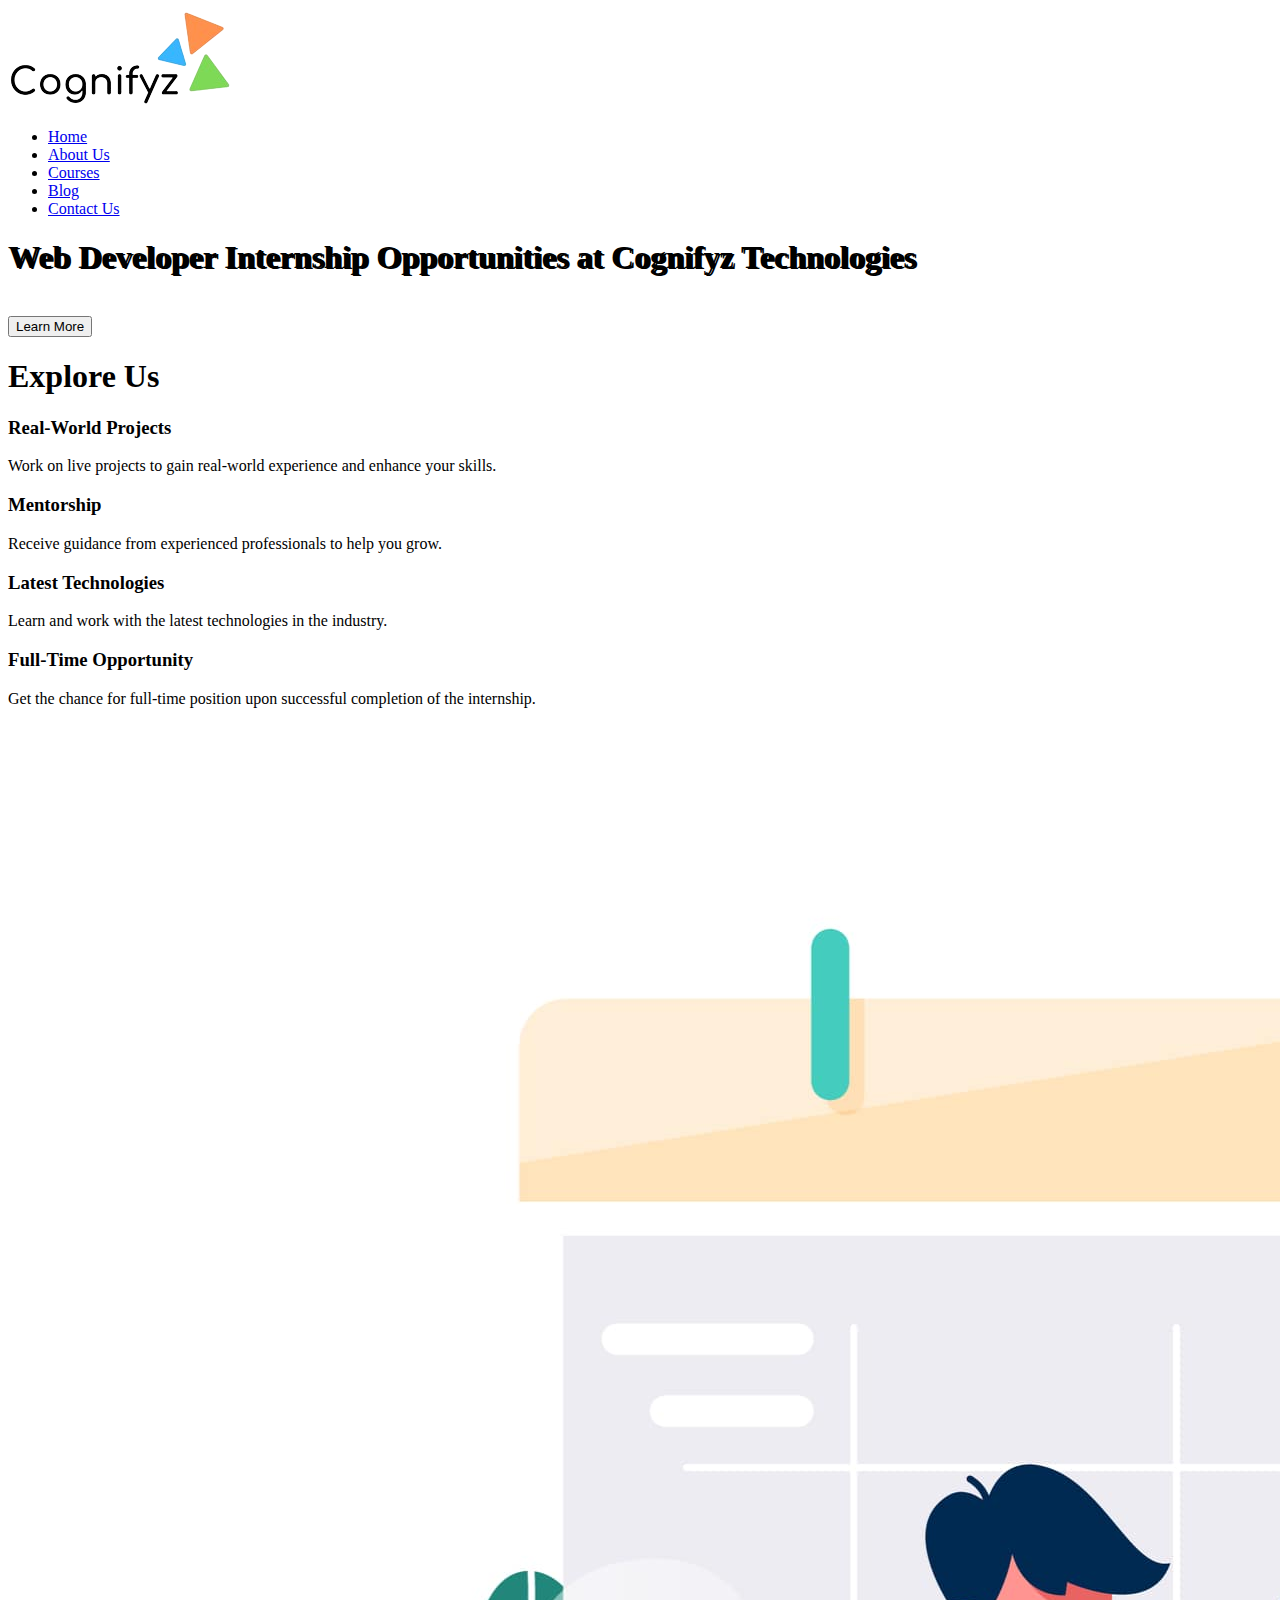
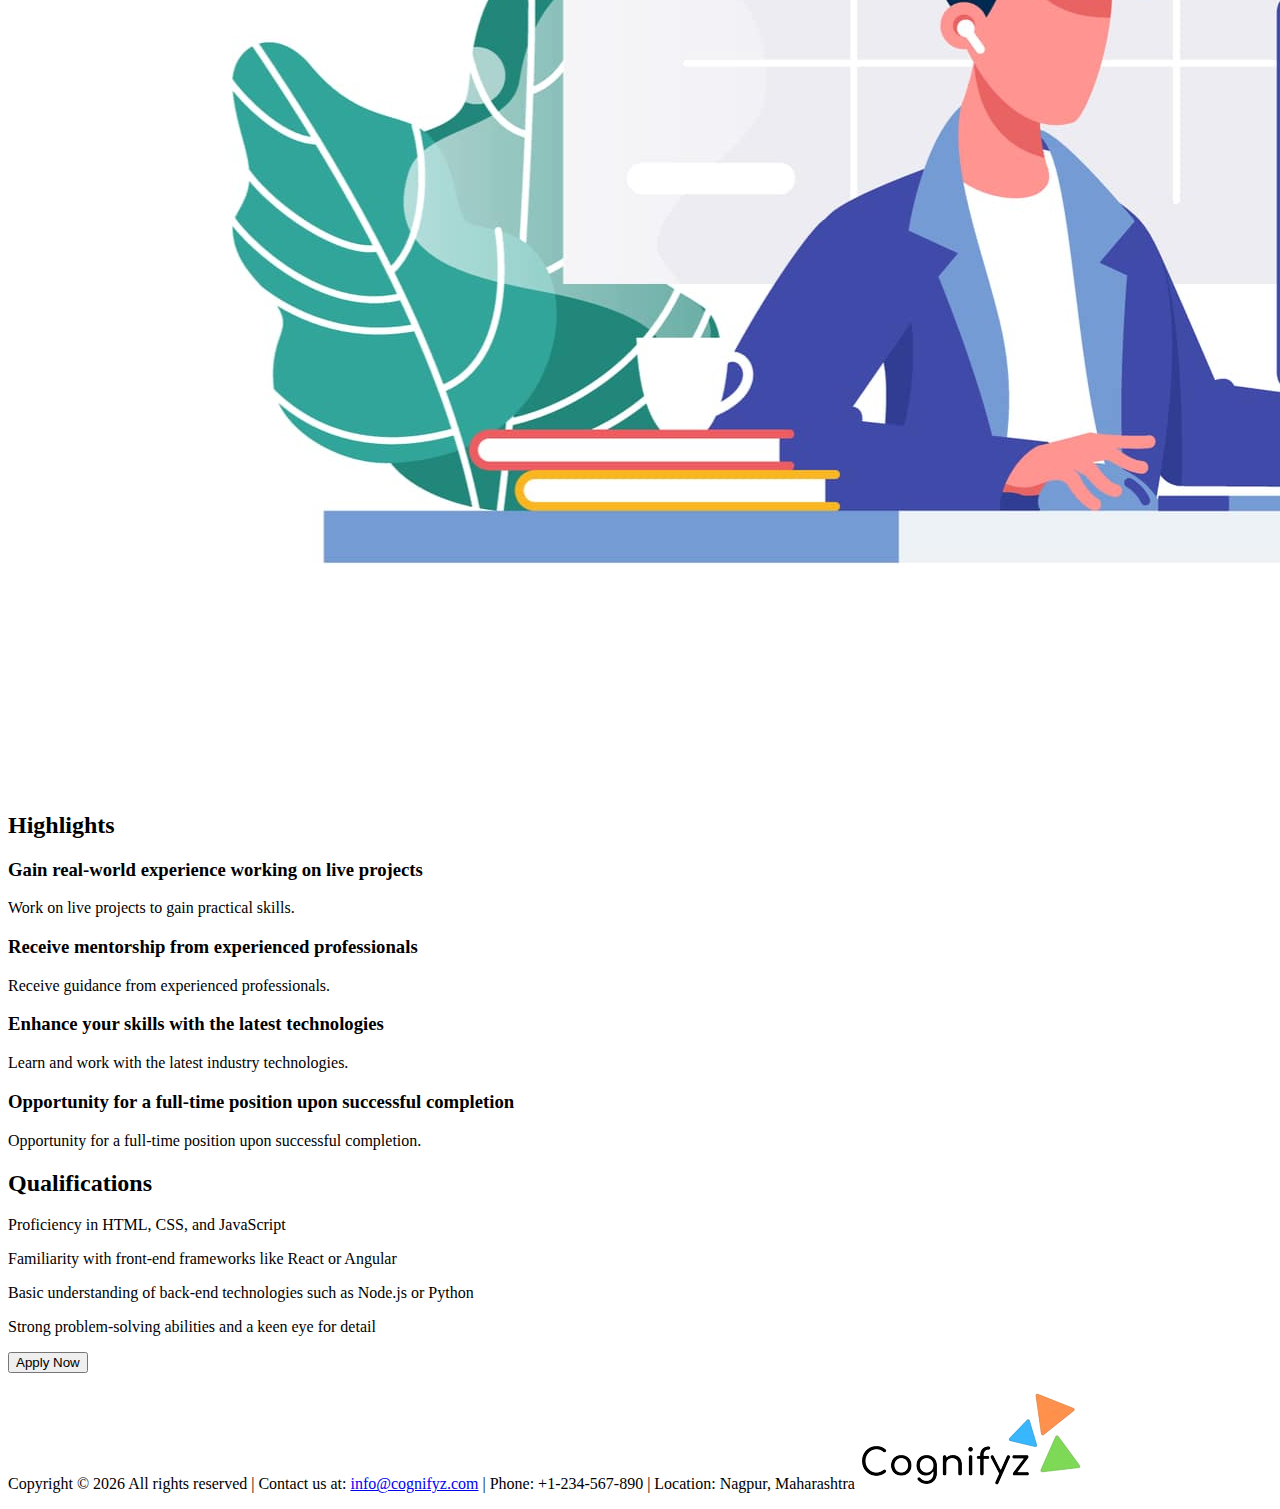
==== Level 3/Task 2/index.html @ d64dde47 "Landing Page" ====
<!DOCTYPE html>
<html lang="en">

<head>
    <meta charset="UTF-8">
    <meta name="viewport" content="width=device-width, initial-scale=1.0">
    <title>Web Developer Internship at Cognifyz Technologies</title>
    <link rel="Stylesheet" href="Style.css">
</head>

<body>
    <header>
        <nav>
            <img src="cognifyz-1.png" alt="Cognifyz Technologies Logo" class="logo">
            <ul class="nav-links">
                <li><a href="index.html">Home</a></li>
                <li><a href="https://cognifyz.com/about-us/">About Us</a></li>
                <li><a href="https://cognifyz.com/courses/">Courses</a></li>
                <li><a href="https://cognifyz.com/blog/">Blog</a></li>
                <li><a href="https://cognifyz.com/contact-us/">Contact Us</a></li>
            </ul>
        </nav>
        <div class="header-content">
            <h1 style="text-shadow: 2px 1px black;">Web Developer Internship Opportunities at Cognifyz Technologies</h1>
            <br>
            <button id="learn" onclick="location.href='https://cognifyz.com/internships/'">Learn More</button>
        </div>
    </header>
    <section id="introduction">
        <h1>Explore Us</h1>
        <div class="card-container">
            <div class="card">
                <h3>Real-World Projects</h3>
                <p>Work on live projects to gain real-world experience and enhance your skills.</p>
            </div>
            <div class="card">
                <h3>Mentorship</h3>
                <p>Receive guidance from experienced professionals to help you grow.</p>
            </div>
            <div class="card">
                <h3>Latest Technologies</h3>
                <p>Learn and work with the latest technologies in the industry.</p>
            </div>
            <div class="card">
                <h3>Full-Time Opportunity</h3>
                <p>Get the chance for full-time position upon successful completion of the internship.</p>
            </div>
        </div>
        <div class="image-container">
            <img src="1.photo.jpg" alt="Descriptive Alt Text">
        </div>
    </section>
    <section id="highlights">
        <h2>Highlights</h2>
        <div class="highlight-cards">
            <div class="highlight-card">
                <h3>Gain real-world experience working on live projects</h3>
                <p>Work on live projects to gain practical skills.</p>
            </div>
            <div class="highlight-card">
                <h3>Receive mentorship from experienced professionals</h3>
                <p>Receive guidance from experienced professionals.</p>
            </div>
            <div class="highlight-card">
                <h3>Enhance your skills with the latest technologies</h3>
                <p>Learn and work with the latest industry technologies.</p>
            </div>
            <div class="highlight-card">
                <h3>Opportunity for a full-time position upon successful completion</h3>
                <p>Opportunity for a full-time position upon successful completion.</p>
            </div>
        </div>
    </section>

    <section id="qualifications">
        <h2>Qualifications</h2>
        <div class="qualification-list">
            <p>Proficiency in HTML, CSS, and JavaScript</p>
            <p>Familiarity with front-end frameworks like React or Angular</p>
            <p>Basic understanding of back-end technologies such as Node.js or Python</p>
            <p>Strong problem-solving abilities and a keen eye for detail</p>
        </div>
    </section>

    <section id="cta">

        <button
            onclick="location.href='https://docs.google.com/forms/d/e/1FAIpQLScd5TRLHUVC8kle_6k4JceWTcfknRoNsuRB6Q4ymhGrAIsnSA/viewform'">
            Apply Now</button>
    </section>
    <footer>
        <p>Copyright &copy;
            <script>document.write(new Date().getFullYear());</script> All rights reserved | Contact us at:
            <a href="mailto:info@cognifyz.com">info@cognifyz.com</a> | Phone: +1-234-567-890 | Location: Nagpur,
            Maharashtra
            <img src="cognifyz-1.png" alt="Descriptive alt Text" class="footer-img">
        </p>
    </footer>
</body>

</html>
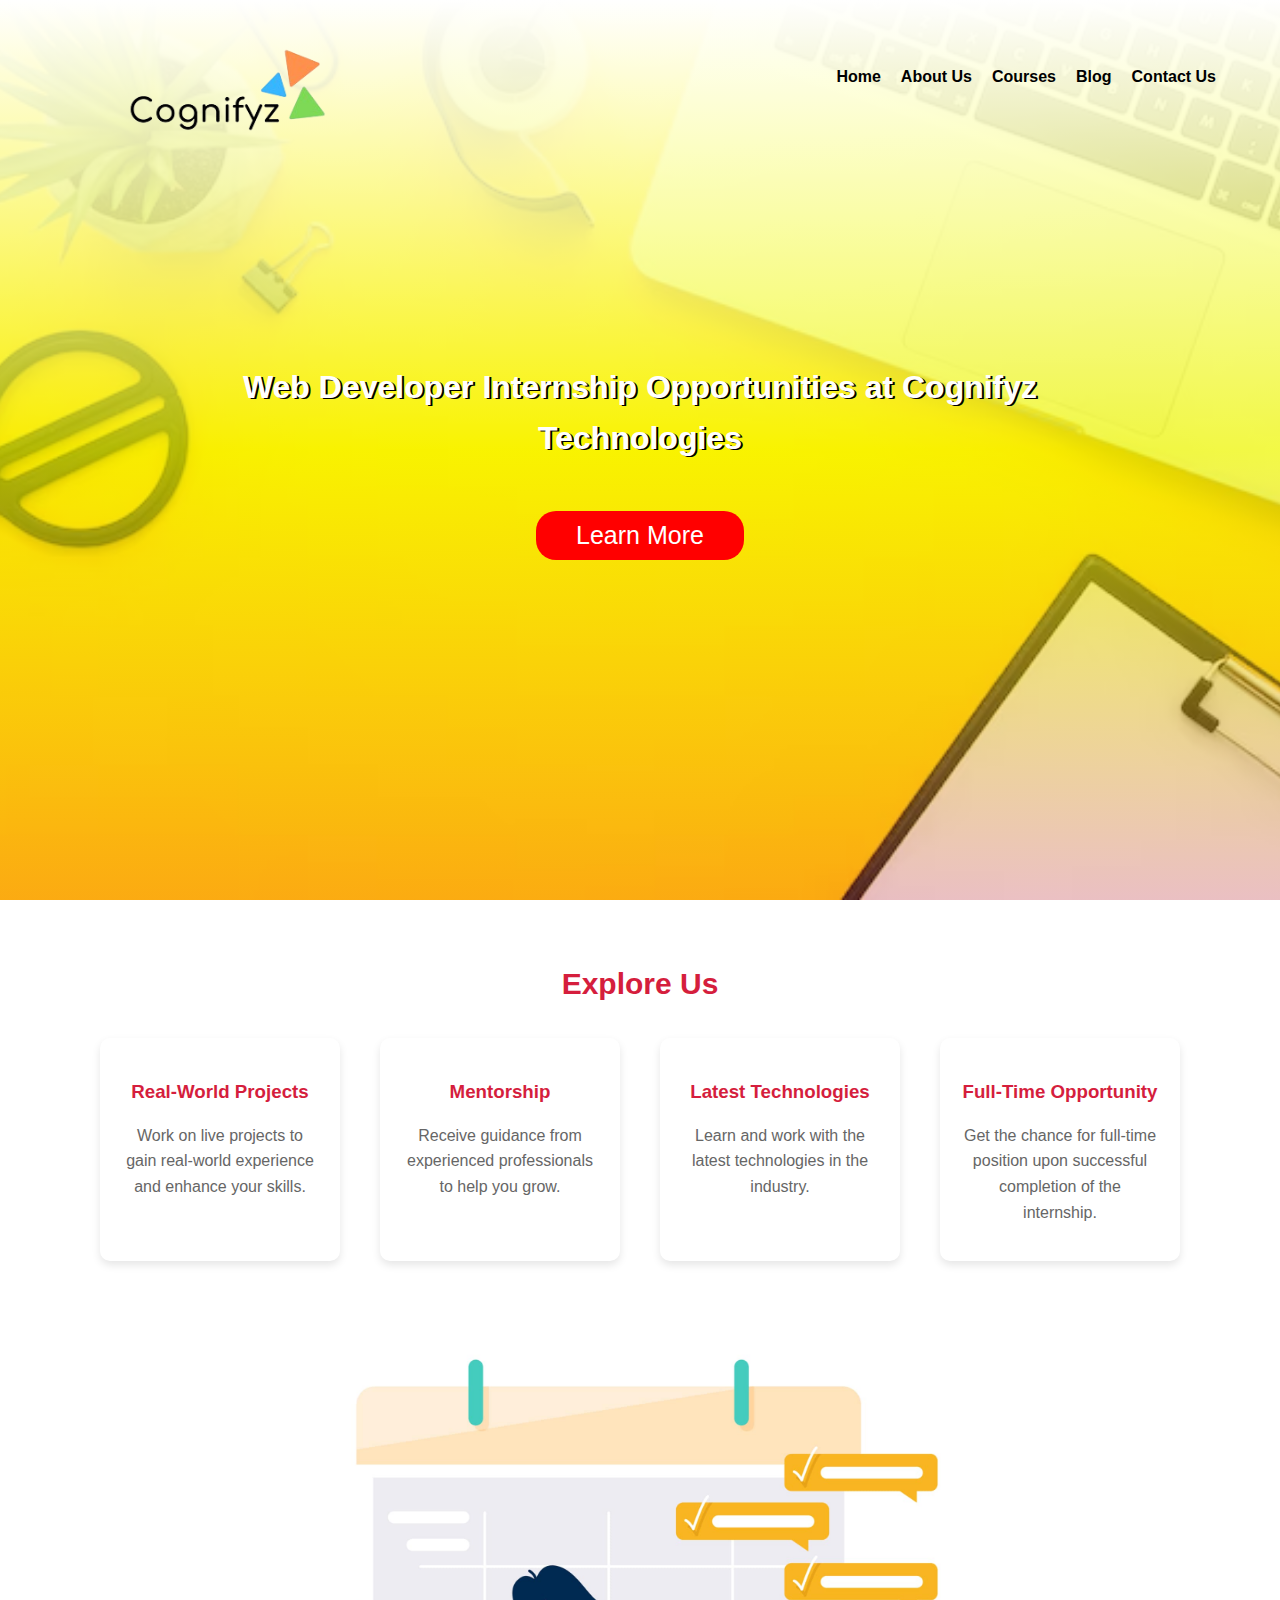
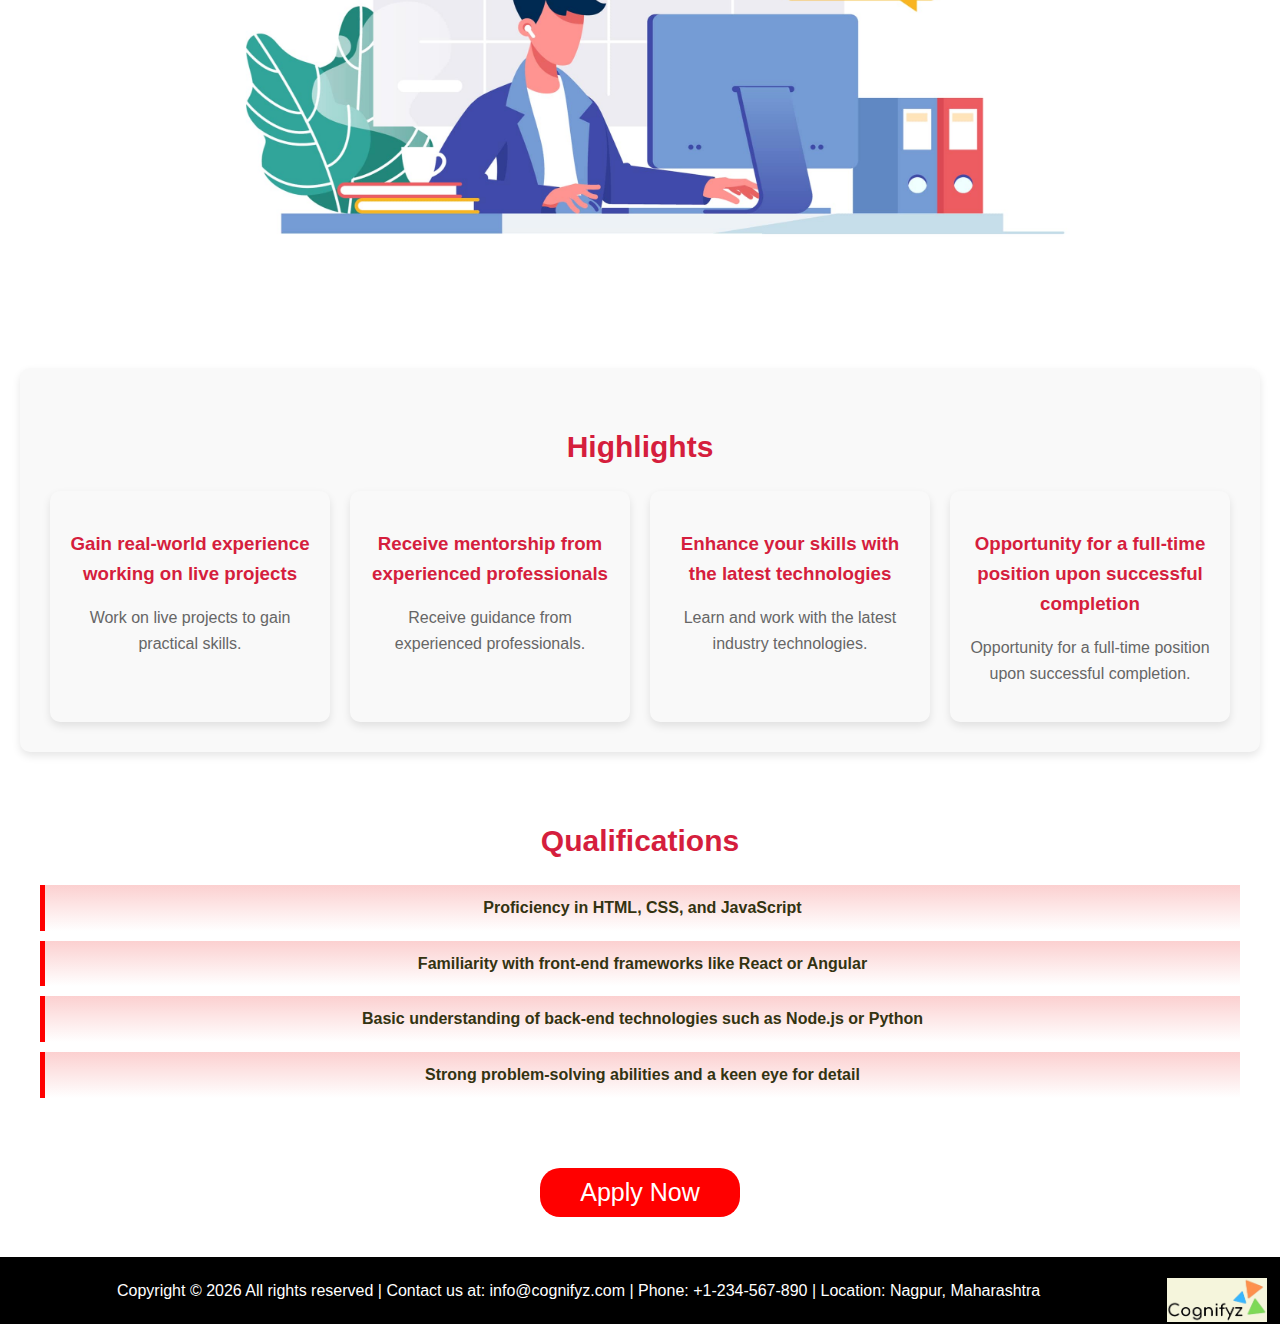
==== commit aa6afef6: "committed" ====
--- a/Level 3/Task 2/index.html
+++ b/Level 3/Task 2/index.html
@@ -5,7 +5,7 @@
     <meta charset="UTF-8">
     <meta name="viewport" content="width=device-width, initial-scale=1.0">
     <title>Web Developer Internship at Cognifyz Technologies</title>
-    <link rel="Stylesheet" href="Style.css">
+    <link rel="Stylesheet" href="style.css">
 </head>
 
 <body>
--- a/Level 3/Task 2/style.css
+++ b/Level 3/Task 2/style.css
@@ -0,0 +1,301 @@
+body {
+    font-family: Arial, sans-serif;
+    line-height: 1.6;
+    color: #331;  
+    margin: 0;   
+    padding: 0;  
+    overflow-x: hidden;
+ }
+    
+header {
+    background: url('1.avif') no-repeat center center/cover;
+    color: #fff;
+    text-align: center;
+    height: 100vh;
+    display: flex;
+    flex-direction: column;
+    justify-content: center;
+    align-items: center;
+    position: relative;
+ }
+    
+header::before {
+    content:"";
+    position: absolute;
+    top:0;
+    left: 0;
+    right: 0;
+    bottom: 0;
+    background: linear-gradient(to bottom, rgb(255, 255, 255), rgba(246, 255, 0, 0.7), rgba(241, 68, 68, 0.252));
+    z-index: 1;
+}
+    
+nav{
+    width: 100%;
+    display: flex;
+    justify-content: space-between;
+    align-items: center;
+    padding: 20px;
+    position: absolute;
+    top: 0;
+    z-index: 2;
+}
+    
+.logo {
+    width: 200px;
+    padding-left: 10%;
+    padding-top: 2%;
+}
+    
+.nav-links {
+    list-style-type: none;
+    margin: 0;
+    padding: 0;
+    display: flex;
+    padding-right: 5%;
+}
+
+.nav-links li {
+    margin-left: 20px;
+    position: relative;
+}
+
+.nav-links a {
+    color: black;
+    text-decoration: none;
+    font-size: 16px;
+    position: relative;
+    padding-bottom: 5px;
+    transition: color 0.3s;
+    font-weight: bold;
+}
+
+.nav-links a::after {
+    content: "";
+    position: absolute;
+    left: 0;
+    bottom: 0;
+    width: 0;
+    height: 2px;
+    background: red;
+    transition: width 0.3s;  
+}
+    
+.nav-links a:hover::after {
+    width: 100%;   
+}
+    
+.nav-links a:hover {
+    color:red;
+}
+    
+.header-content {
+    text-align: center;
+    max-width: 800px;
+    margin: 0 auto;
+    padding: 0 20px;
+    z-index: 2;
+    position: relative;
+}
+    
+section {
+    padding: 20px;
+    margin: 20px;
+}
+    
+#introduction {
+    text-align: center;
+}
+    
+#introduction h1 {
+    text-align: center;
+    color:#d51e3d;
+    margin-bottom: 20px;
+    font-size: 30px;
+}
+    
+.card-container{
+    display: flex;
+    justify-content: center;
+    flex-wrap: wrap;
+    gap: 20px;
+    margin-top: 20px;
+}
+
+.card {
+    background:#fff;
+    padding: 20px;
+    margin: 10px;
+    border-radius: 10px;
+    box-shadow: 0 4px 8px rgba(0, 0, 0, 0.1);
+    width: 200px;
+    text-align: center;
+    transition: transform 0.3s, box-shadow 0.3s;
+}
+
+.card:hover {
+    transform: translateY(-10px);
+    box-shadow: 8px 16px rgba(0, 0, 0, 0.2);
+}
+    
+.card h3 {
+    color:#d51e3d;
+    margin-bottom: 10px;
+}
+    
+.card p {
+    color: #666;
+}
+    
+.image-container {
+    text-align: center;
+    margin-top: 10px;
+}
+    
+.image-container img {
+    max-width: 80%;
+    height: auto;
+}
+    
+#highlights {
+    background: #f9f9f9;
+    padding: 30px;
+    border-radius: 10px;
+    box-shadow: 0 4px 8px rgba(0, 0, 0, 0.1);
+}
+    
+#highlights h2 {
+    text-align: center;
+    color:#d51e3d;
+    margin-bottom: 20px;
+    font-size: 30px;
+}
+    
+.highlight-cards {
+    display: flex;
+    justify-content: center;
+    gap: 20px;
+    margin-top: 20px;
+}
+    
+.highlight-card {
+    background-color: #f9f9f9;
+    padding: 20px;
+    border-radius: 10px;
+    box-shadow: 0 4px 8px rgba(0, 0, 0, 0.1);
+    text-align: center;
+    transition: transform 0.3s, box-shadow 0.3s;
+    width: 300px;
+}
+    
+.highlight-card:hover {
+    transform: scale(1.05);
+    box-shadow: 0 8px 16px rgba(0, 0, 0, 0.2);
+}
+    
+.highlight-card h3 {
+    color: #d51e3d;
+    margin-bottom: 10px;
+}
+    
+.highlight-card p {
+    color: #666;
+}
+    
+#qualifications {
+    text-align: center;
+}
+    
+#qualifications h2 {
+    color:#d51e3d;
+    margin-bottom: 20px;
+    font-size: 30px;
+}
+    
+.qualification-list {
+    text-align: center;
+    max-width: 100%;
+     margin: 0 auto;
+    padding: 8 20px;
+}
+    
+.qualification-list p {
+    background: linear-gradient(to bottom, rgba(241, 68, 68, 0.252), rgb(255, 255, 255));
+    margin: 10px 0;
+    padding: 10px;
+    border-left: 5px solid red;
+    transition: transform 0.3s, box-shadow 0.3s;
+    font-weight: bold;
+}
+    
+.qualification-list p:hover {
+    transform: scale(1.05);
+    box-shadow: 0 8px 16px rgba(0, 0, 0, 0.2);
+}
+
+#cta {
+    text-align: center;
+    margin: 20px 0;
+}
+    
+#cta button {
+    background-color: red;
+    color: white;
+    border: none;
+    font-size: 25px;
+    border-radius: 20px;
+    font-family: 'Gill Sans', 'Gill Sans MT', Calibri, 'Trebuchet MS', sans-serif;
+    cursor: pointer;
+    padding: 10px 40px;
+    height: auto;
+    transition: transform 0.3s ease-in-out;
+}
+    
+#cta button:hover {
+    transform: scale(1.1);
+    background-color: rgb(126, 0, 126);
+    transition: 1s;
+}
+    
+footer {
+    background:black;
+    color: #fff;
+    text-align: center;
+    padding: 5px 0;
+}
+    
+footer a {
+    color: #fff;
+    text-decoration: none;
+}
+    
+footer a:hover {
+    text-decoration: underline;
+}
+    
+footer img.footer-img {
+    float: right;
+    width: 100px;
+    margin-left: 10px;
+    margin-right: 1%;
+    background-color:beige;
+}
+    
+#learn {
+    background-color: red;
+    color: white;
+    border: none;
+    font-size: 25px;
+    border-radius: 20px;
+    font-family: 'Gill Sans', 'Gill Sans MT', Calibri, 'Trebuchet MS', sans-serif;
+    cursor: pointer;
+    padding: 10px 40px;
+    height: auto;
+    transition: transform 0.3s ease-in-out;
+}
+    
+#learn:hover {
+    transform: scale(1.1);
+    background-color: rgb(126, 0, 126);
+    transition: 2s;
+}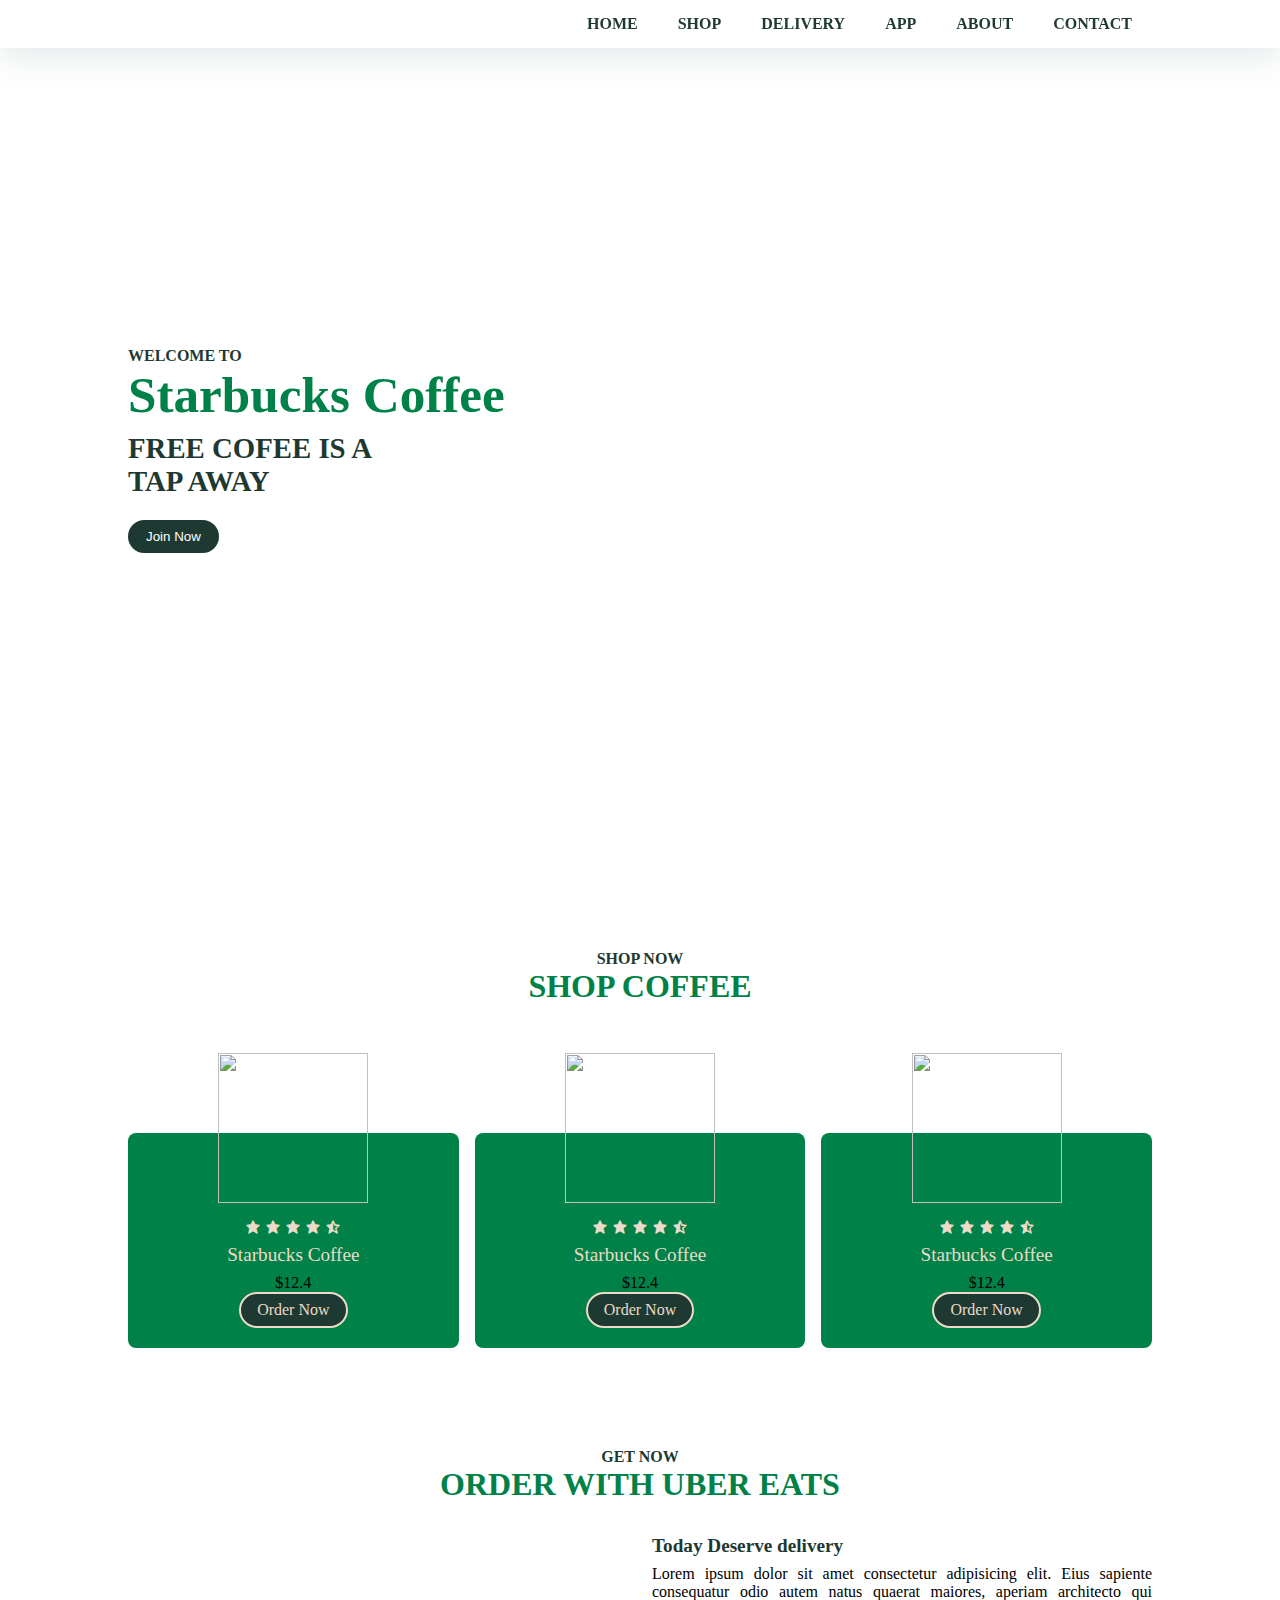
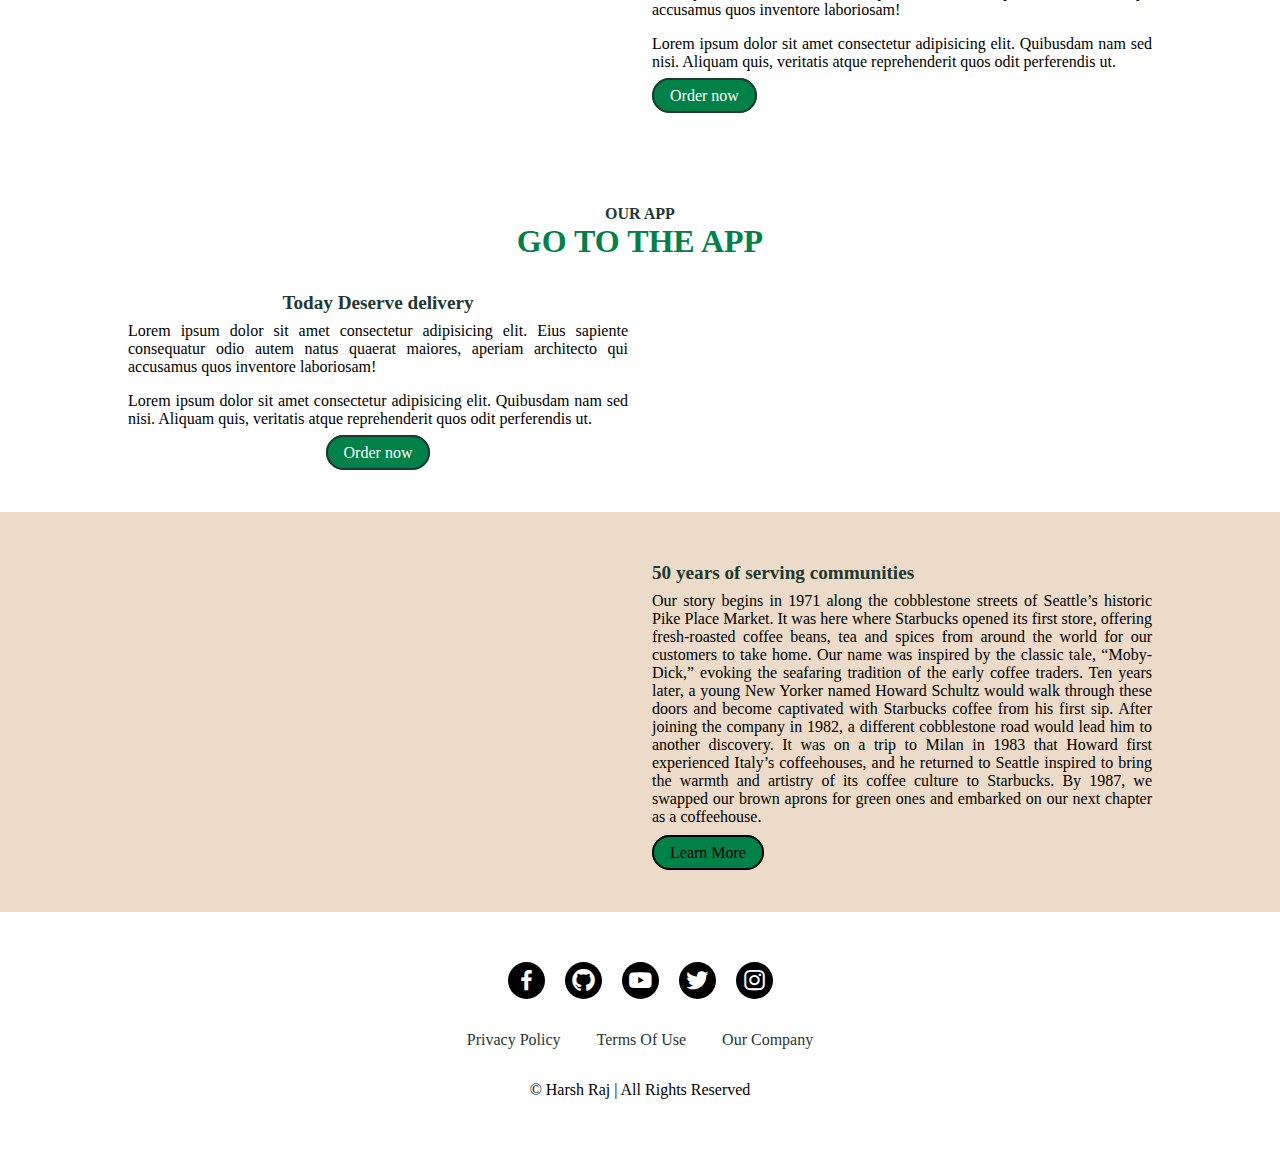
==== commit f420762f: "Add files via upload" ====
--- a/Level 3/Task 2/index.html
+++ b/Level 3/Task 2/index.html
@@ -1,101 +1,191 @@
-<!DOCTYPE html>
-<html lang="en">
-
-<head>
-    <meta charset="UTF-8">
-    <meta name="viewport" content="width=device-width, initial-scale=1.0">
-    <title>Web Developer Internship at Cognifyz Technologies</title>
-    <link rel="Stylesheet" href="style.css">
-</head>
-
-<body>
-    <header>
-        <nav>
-            <img src="cognifyz-1.png" alt="Cognifyz Technologies Logo" class="logo">
-            <ul class="nav-links">
-                <li><a href="index.html">Home</a></li>
-                <li><a href="https://cognifyz.com/about-us/">About Us</a></li>
-                <li><a href="https://cognifyz.com/courses/">Courses</a></li>
-                <li><a href="https://cognifyz.com/blog/">Blog</a></li>
-                <li><a href="https://cognifyz.com/contact-us/">Contact Us</a></li>
-            </ul>
-        </nav>
-        <div class="header-content">
-            <h1 style="text-shadow: 2px 1px black;">Web Developer Internship Opportunities at Cognifyz Technologies</h1>
-            <br>
-            <button id="learn" onclick="location.href='https://cognifyz.com/internships/'">Learn More</button>
-        </div>
-    </header>
-    <section id="introduction">
-        <h1>Explore Us</h1>
-        <div class="card-container">
-            <div class="card">
-                <h3>Real-World Projects</h3>
-                <p>Work on live projects to gain real-world experience and enhance your skills.</p>
-            </div>
-            <div class="card">
-                <h3>Mentorship</h3>
-                <p>Receive guidance from experienced professionals to help you grow.</p>
-            </div>
-            <div class="card">
-                <h3>Latest Technologies</h3>
-                <p>Learn and work with the latest technologies in the industry.</p>
-            </div>
-            <div class="card">
-                <h3>Full-Time Opportunity</h3>
-                <p>Get the chance for full-time position upon successful completion of the internship.</p>
-            </div>
-        </div>
-        <div class="image-container">
-            <img src="1.photo.jpg" alt="Descriptive Alt Text">
-        </div>
-    </section>
-    <section id="highlights">
-        <h2>Highlights</h2>
-        <div class="highlight-cards">
-            <div class="highlight-card">
-                <h3>Gain real-world experience working on live projects</h3>
-                <p>Work on live projects to gain practical skills.</p>
-            </div>
-            <div class="highlight-card">
-                <h3>Receive mentorship from experienced professionals</h3>
-                <p>Receive guidance from experienced professionals.</p>
-            </div>
-            <div class="highlight-card">
-                <h3>Enhance your skills with the latest technologies</h3>
-                <p>Learn and work with the latest industry technologies.</p>
-            </div>
-            <div class="highlight-card">
-                <h3>Opportunity for a full-time position upon successful completion</h3>
-                <p>Opportunity for a full-time position upon successful completion.</p>
-            </div>
-        </div>
-    </section>
-
-    <section id="qualifications">
-        <h2>Qualifications</h2>
-        <div class="qualification-list">
-            <p>Proficiency in HTML, CSS, and JavaScript</p>
-            <p>Familiarity with front-end frameworks like React or Angular</p>
-            <p>Basic understanding of back-end technologies such as Node.js or Python</p>
-            <p>Strong problem-solving abilities and a keen eye for detail</p>
-        </div>
-    </section>
-
-    <section id="cta">
-
-        <button
-            onclick="location.href='https://docs.google.com/forms/d/e/1FAIpQLScd5TRLHUVC8kle_6k4JceWTcfknRoNsuRB6Q4ymhGrAIsnSA/viewform'">
-            Apply Now</button>
-    </section>
-    <footer>
-        <p>Copyright &copy;
-            <script>document.write(new Date().getFullYear());</script> All rights reserved | Contact us at:
-            <a href="mailto:info@cognifyz.com">info@cognifyz.com</a> | Phone: +1-234-567-890 | Location: Nagpur,
-            Maharashtra
-            <img src="cognifyz-1.png" alt="Descriptive alt Text" class="footer-img">
-        </p>
-    </footer>
-</body>
-
+<!DOCTYPE html>
+<html lang="en">
+
+<head>
+  <meta charset="UTF-8">
+  <meta name="viewport" content="width=device-width, initial-scale=1.0">
+  <title>Landing Page</title>
+  <link rel="stylesheet" href="style.css">
+  <link rel="stylesheet" href="https://cdn.jsdelivr.net/npm/boxicons@latest/css/boxicons.min.css">
+</head>
+
+<body>
+  <!-- header  -->
+  <header>
+    <a href="https://www.starbucks.in/dashboard" target="_blank" class="logo"><img src="img/logo.png" alt=""></a>
+    <div class="bx bx-menu" id="menu-icon"></div>
+
+
+    <ul class="navbar">
+      <li><a href="#home">Home</a></li>
+      <li><a href="#shop">Shop </a></li>
+      <li><a href="#delivery">Delivery</a></li>
+      <li><a href="#app">App</a></li>
+      <li><a href="#about">About</a></li>
+      <li><a href="#contact">Contact</a></li>
+
+    </ul>
+  </header>
+
+  <!-- home 
+     -->
+
+  <section class="home" id="home">
+    <div class="home-text">
+      <span>Welcome to </span>
+      <h1>Starbucks Coffee</h1>
+      <h2>Free cofee is a <br>tap away </h2>
+      <button class="btn"><a href="https://www.starbucks.in/rewards" target="_blank">Join Now </a>
+      </button>
+
+    </div>
+    <div class="home-img">
+      <img src="img/home.png" alt="">
+    </div>
+
+    <!-- shop section  -->
+  </section>
+  <section class="shop" id="shop">
+    <div class="heading">
+      <span>Shop now </span>
+      <h1>Shop Coffee</h1>
+    </div>
+    <div class="shop-container">
+      <div class="box">
+        <div class="box-img">
+          <img src="img/shop1.png" alt="">
+        </div>
+        <div class="stars">
+          <i class='bx bxs-star'></i>
+          <i class='bx bxs-star'></i>
+          <i class='bx bxs-star'></i>
+          <i class='bx bxs-star'></i>
+          <i class='bx bxs-star-half'></i>
+        </div>
+        <h2>Starbucks Coffee</h2>
+        <span>$12.4</span>
+        <a href="#" class="btn">Order Now</a>
+      </div>
+      <div class="box">
+        <div class="box-img">
+          <img src="img/shop2.png" alt="">
+        </div>
+        <div class="stars">
+          <i class='bx bxs-star'></i>
+          <i class='bx bxs-star'></i>
+          <i class='bx bxs-star'></i>
+          <i class='bx bxs-star'></i>
+          <i class='bx bxs-star-half'></i>
+        </div>
+        <h2>Starbucks Coffee</h2>
+        <span>$12.4</span>
+        <a href="#" class="btn">Order Now</a>
+      </div>
+      <div class="box">
+        <div class="box-img">
+          <img src="img/shop3.png" alt="">
+        </div>
+        <div class="stars">
+          <i class='bx bxs-star'></i>
+          <i class='bx bxs-star'></i>
+          <i class='bx bxs-star'></i>
+          <i class='bx bxs-star'></i>
+          <i class='bx bxs-star-half'></i>
+        </div>
+        <h2>Starbucks Coffee</h2>
+        <span>$12.4</span>
+        <a href="#" class="btn">Order Now</a>
+      </div>
+    </div>
+  </section>
+
+  <!-- delivery -->
+
+  <section class="delivery" id="delivery">
+    <div class="heading">
+      <span>Get Now </span>
+      <h1>Order with Uber Eats </h1>
+    </div>
+    <div class="container">
+      <div class="delivery-img">
+        <img src="img/delivery.png" alt="">
+      </div>
+      <div class="delivery-text">
+        <h2>Today Deserve delivery</h2>
+        <p>Lorem ipsum dolor sit amet consectetur adipisicing elit. Eius sapiente consequatur odio autem natus quaerat
+          maiores, aperiam architecto qui accusamus quos inventore laboriosam!</p>
+        <p>Lorem ipsum dolor sit amet consectetur adipisicing elit. Quibusdam nam sed nisi. Aliquam quis, veritatis
+          atque reprehenderit quos odit perferendis ut.</p>
+        <a href="" class="btn">Order now</a>
+      </div>
+    </div>
+  </section>
+
+  <!-- app -->
+  <section class="app" id="app">
+    <div class="heading">
+      <span>Our app</span>
+      <h1>Go to the app</h1>
+      <div class="container">
+
+        <div class="app-text">
+          <h2>Today Deserve delivery</h2>
+          <p>Lorem ipsum dolor sit amet consectetur adipisicing elit. Eius sapiente consequatur odio autem natus quaerat
+            maiores, aperiam architecto qui accusamus quos inventore laboriosam!</p>
+          <p>Lorem ipsum dolor sit amet consectetur adipisicing elit. Quibusdam nam sed nisi. Aliquam quis, veritatis
+            atque reprehenderit quos odit perferendis ut.</p>
+          <a href="#" target="_blank" class="btn">Order now</a>
+        </div>
+        <div class="app-img">
+          <img src="img/app.png" alt="">
+        </div>
+      </div>
+  </section>
+
+  <!-- about  -->
+  <section class="about" id="about">
+    <div class="about-img">
+      <img src="img/about.png" alt="">
+    </div>
+    <div class="about-text">
+      <h2>50 years of serving communities</h2>
+      <p>Our story begins in 1971 along the cobblestone streets of Seattle’s historic Pike Place Market. It was here
+        where Starbucks opened its first store, offering fresh-roasted coffee beans, tea and spices from around the
+        world for our customers to take home. Our name was inspired by the classic tale, “Moby-Dick,” evoking the
+        seafaring tradition of the early coffee traders.
+        Ten years later, a young New Yorker named Howard Schultz would walk through these doors and become captivated
+        with Starbucks coffee from his first sip. After joining the company in 1982, a different cobblestone road would
+        lead him to another discovery. It was on a trip to Milan in 1983 that Howard first experienced Italy’s
+        coffeehouses, and he returned to Seattle inspired to bring the warmth and artistry of its coffee culture to
+        Starbucks. By 1987, we swapped our brown aprons for green ones and embarked on our next chapter as a
+        coffeehouse.</p>
+      <a href="#" target="_blank" class="btn">Learn More</a>
+    </div>
+
+  </section>
+
+
+  <!-- contact  -->
+
+  <section class="contact" id="contact">
+    <div class="social">
+      <a href="#"><i class='bx bxl-facebook'></i></a>
+      <a href="#"><i class='bx bxl-github'></i></a>
+      <a href="#"><i class='bx bxl-youtube'></i></a>
+      <a href="#"><i class='bx bxl-twitter'></i></a>
+      <a href="#"><i class='bx bxl-instagram'></i></a>
+    </div>
+    <div class="links">
+      <a href="#">Privacy Policy </a>
+      <a href="#">Terms Of Use </a>
+      <a href="#">Our Company </a>
+    </div>
+    <p>&#169; Harsh Raj | All Rights Reserved</p>
+  </section>
+
+
+
+  <script src="script.js"></script>
+</body>
+
 </html>--- a/Level 3/Task 2/style.css
+++ b/Level 3/Task 2/style.css
@@ -1,301 +1,499 @@
-body {
-    font-family: Arial, sans-serif;
-    line-height: 1.6;
-    color: #331;  
-    margin: 0;   
-    padding: 0;  
-    overflow-x: hidden;
- }
-    
-header {
-    background: url('1.avif') no-repeat center center/cover;
-    color: #fff;
-    text-align: center;
-    height: 100vh;
-    display: flex;
-    flex-direction: column;
-    justify-content: center;
-    align-items: center;
-    position: relative;
- }
-    
-header::before {
-    content:"";
-    position: absolute;
-    top:0;
-    left: 0;
-    right: 0;
-    bottom: 0;
-    background: linear-gradient(to bottom, rgb(255, 255, 255), rgba(246, 255, 0, 0.7), rgba(241, 68, 68, 0.252));
-    z-index: 1;
-}
-    
-nav{
-    width: 100%;
-    display: flex;
-    justify-content: space-between;
-    align-items: center;
-    padding: 20px;
-    position: absolute;
-    top: 0;
-    z-index: 2;
-}
-    
-.logo {
-    width: 200px;
-    padding-left: 10%;
-    padding-top: 2%;
-}
-    
-.nav-links {
-    list-style-type: none;
-    margin: 0;
-    padding: 0;
-    display: flex;
-    padding-right: 5%;
-}
-
-.nav-links li {
-    margin-left: 20px;
-    position: relative;
-}
-
-.nav-links a {
-    color: black;
-    text-decoration: none;
-    font-size: 16px;
-    position: relative;
-    padding-bottom: 5px;
-    transition: color 0.3s;
-    font-weight: bold;
-}
-
-.nav-links a::after {
-    content: "";
-    position: absolute;
-    left: 0;
-    bottom: 0;
-    width: 0;
-    height: 2px;
-    background: red;
-    transition: width 0.3s;  
-}
-    
-.nav-links a:hover::after {
-    width: 100%;   
-}
-    
-.nav-links a:hover {
-    color:red;
-}
-    
-.header-content {
-    text-align: center;
-    max-width: 800px;
-    margin: 0 auto;
-    padding: 0 20px;
-    z-index: 2;
-    position: relative;
-}
-    
-section {
-    padding: 20px;
-    margin: 20px;
-}
-    
-#introduction {
-    text-align: center;
-}
-    
-#introduction h1 {
-    text-align: center;
-    color:#d51e3d;
-    margin-bottom: 20px;
-    font-size: 30px;
-}
-    
-.card-container{
-    display: flex;
-    justify-content: center;
-    flex-wrap: wrap;
-    gap: 20px;
-    margin-top: 20px;
-}
-
-.card {
-    background:#fff;
-    padding: 20px;
-    margin: 10px;
-    border-radius: 10px;
-    box-shadow: 0 4px 8px rgba(0, 0, 0, 0.1);
-    width: 200px;
-    text-align: center;
-    transition: transform 0.3s, box-shadow 0.3s;
-}
-
-.card:hover {
-    transform: translateY(-10px);
-    box-shadow: 8px 16px rgba(0, 0, 0, 0.2);
-}
-    
-.card h3 {
-    color:#d51e3d;
-    margin-bottom: 10px;
-}
-    
-.card p {
-    color: #666;
-}
-    
-.image-container {
-    text-align: center;
-    margin-top: 10px;
-}
-    
-.image-container img {
-    max-width: 80%;
-    height: auto;
-}
-    
-#highlights {
-    background: #f9f9f9;
-    padding: 30px;
-    border-radius: 10px;
-    box-shadow: 0 4px 8px rgba(0, 0, 0, 0.1);
-}
-    
-#highlights h2 {
-    text-align: center;
-    color:#d51e3d;
-    margin-bottom: 20px;
-    font-size: 30px;
-}
-    
-.highlight-cards {
-    display: flex;
-    justify-content: center;
-    gap: 20px;
-    margin-top: 20px;
-}
-    
-.highlight-card {
-    background-color: #f9f9f9;
-    padding: 20px;
-    border-radius: 10px;
-    box-shadow: 0 4px 8px rgba(0, 0, 0, 0.1);
-    text-align: center;
-    transition: transform 0.3s, box-shadow 0.3s;
-    width: 300px;
-}
-    
-.highlight-card:hover {
-    transform: scale(1.05);
-    box-shadow: 0 8px 16px rgba(0, 0, 0, 0.2);
-}
-    
-.highlight-card h3 {
-    color: #d51e3d;
-    margin-bottom: 10px;
-}
-    
-.highlight-card p {
-    color: #666;
-}
-    
-#qualifications {
-    text-align: center;
-}
-    
-#qualifications h2 {
-    color:#d51e3d;
-    margin-bottom: 20px;
-    font-size: 30px;
-}
-    
-.qualification-list {
-    text-align: center;
-    max-width: 100%;
-     margin: 0 auto;
-    padding: 8 20px;
-}
-    
-.qualification-list p {
-    background: linear-gradient(to bottom, rgba(241, 68, 68, 0.252), rgb(255, 255, 255));
-    margin: 10px 0;
-    padding: 10px;
-    border-left: 5px solid red;
-    transition: transform 0.3s, box-shadow 0.3s;
-    font-weight: bold;
-}
-    
-.qualification-list p:hover {
-    transform: scale(1.05);
-    box-shadow: 0 8px 16px rgba(0, 0, 0, 0.2);
-}
-
-#cta {
-    text-align: center;
-    margin: 20px 0;
-}
-    
-#cta button {
-    background-color: red;
-    color: white;
-    border: none;
-    font-size: 25px;
-    border-radius: 20px;
-    font-family: 'Gill Sans', 'Gill Sans MT', Calibri, 'Trebuchet MS', sans-serif;
-    cursor: pointer;
-    padding: 10px 40px;
-    height: auto;
-    transition: transform 0.3s ease-in-out;
-}
-    
-#cta button:hover {
-    transform: scale(1.1);
-    background-color: rgb(126, 0, 126);
-    transition: 1s;
-}
-    
-footer {
-    background:black;
-    color: #fff;
-    text-align: center;
-    padding: 5px 0;
-}
-    
-footer a {
-    color: #fff;
-    text-decoration: none;
-}
-    
-footer a:hover {
-    text-decoration: underline;
-}
-    
-footer img.footer-img {
-    float: right;
-    width: 100px;
-    margin-left: 10px;
-    margin-right: 1%;
-    background-color:beige;
-}
-    
-#learn {
-    background-color: red;
-    color: white;
-    border: none;
-    font-size: 25px;
-    border-radius: 20px;
-    font-family: 'Gill Sans', 'Gill Sans MT', Calibri, 'Trebuchet MS', sans-serif;
-    cursor: pointer;
-    padding: 10px 40px;
-    height: auto;
-    transition: transform 0.3s ease-in-out;
-}
-    
-#learn:hover {
-    transform: scale(1.1);
-    background-color: rgb(126, 0, 126);
-    transition: 2s;
+* {
+    margin: 0;
+    padding: 0;
+    box-sizing: border-box;
+    scroll-padding-top: 2rem;
+    text-decoration: none;
+    list-style: none;
+    scroll-behavior: smooth;
+
+}
+
+:root {
+    --main-color: #008148;
+    --second-color: #1e3932;
+}
+
+section {
+    padding: 50px 10%;
+}
+
+*::selection {
+    color: #fff;
+    background-color: var(--main-color);
+}
+
+img {
+    width: 100%;
+}
+
+header {
+    position: fixed;
+    width: 100%;
+    top: 0;
+    right: 0;
+    z-index: 1000;
+    display: flex;
+    align-items: center;
+    justify-content: space-between;
+    background-color: #fff;
+    box-shadow: 0 4px 41px rgb(14 55 54 / 14%);
+    padding: 15px 10%;
+    transition: 0.2s;
+}
+
+.logo {
+    display: flex;
+    align-items: center;
+
+}
+
+.logo img {
+    width: 40px;
+}
+
+.navbar {
+    display: flex;
+
+
+}
+
+.navbar a {
+    font-size: 1rem;
+    padding: 10px 20px;
+    color: var(--second-color);
+    font-weight: 600;
+    text-transform: uppercase;
+}
+
+.navbar a:hover {
+    color: var(--main-color);
+}
+
+#menu-icon {
+    font-size: 24px;
+    cursor: pointer;
+    z-index: 1001;
+    display: none;
+}
+
+/* home  */
+
+.home {
+    width: 100%;
+    min-height: 100vh;
+    display: flex;
+    flex-wrap: wrap;
+    align-items: center;
+    /* background:#ff8397; */
+    gap: 1rem;
+
+}
+
+.home-text {
+    flex: 2 3 18rem;
+
+}
+
+.home-img {
+    flex: 1 1 19rem;
+
+
+}
+
+/* for animation  */
+.home-img img {
+    animation: animate 3s linear infinite;
+    border-radius: 50%;
+}
+
+@keyframes animate {
+    0% {
+
+        transform: translate(-11px, 0);
+    }
+
+    50% {
+        transform: translate(-0px, -11px);
+    }
+
+    100% {
+        transform: translate(-11px, 0);
+    }
+}
+
+.home-text span {
+    font-size: 1rem;
+    text-transform: uppercase;
+    font-weight: 600;
+    color: var(--second-color);
+
+}
+
+.home-text h1 {
+    font-size: 3.2rem;
+    color: var(--main-color);
+    font-weight: bolder;
+
+}
+
+.home-text h2 {
+    font-size: 1.8rem;
+    font-weight: 600;
+    color: var(--second-color);
+    text-transform: uppercase;
+    margin: 0.5rem 0 1.4rem;
+}
+
+/* button  */
+.btn {
+    padding: 7px 16px;
+    border: 2px solid var(--second-color);
+    border-radius: 20px;
+    color: black;
+    font-weight: 500;
+    background-color: var(--second-color);
+    text-align: center;
+}
+
+.btn a {
+    color: #fff;
+}
+
+.btn:hover {
+    /* color: black; */
+    background: var(--main-color);
+}
+
+
+
+/* shop section  */
+.heading {
+    text-align: center;
+}
+
+.heading span {
+    font-weight: 600;
+    font-size: 1rem;
+    color: var(--second-color);
+    text-transform: uppercase;
+}
+
+.heading h1 {
+    font-size: 2rem;
+    font-weight: bolder;
+    color: var(--main-color);
+    text-transform: uppercase;
+}
+
+
+.shop-container {
+    display: flex;
+    flex-wrap: wrap;
+    gap: 1rem;
+    margin-top: 5rem;
+}
+
+.shop-container .box {
+    flex: 1 1 10rem;
+    background: var(--main-color);
+    padding: 20px;
+    display: flex;
+    text-align: center;
+    flex-direction: column;
+    align-items: center;
+    margin-top: 3rem;
+    border-radius: 0.5rem;
+
+}
+
+.shop-container .box .box-img {
+    width: 150px;
+    height: 150px;
+    margin-top: -100px;
+}
+
+.shop-container .box .box-img img {
+    width: 100%;
+    height: 100%;
+    object-fit: contain;
+    object-position: center;
+
+}
+
+.stars {
+    margin: 1rem 0 0.2rem;
+
+}
+
+.shop-container .box .stars .bx {
+    color: #ebdbc8;
+
+}
+
+.shop-container .box h2 {
+    color: #ebdbc8;
+    font-size: 1.2rem;
+    font-weight: 500;
+    margin: 0.2rem 0 0.5rem;
+}
+
+.box .btn {
+    border: 2px solid #ebdbc8;
+    color: #ebdbc8;
+}
+
+.box .btn:hover {
+    background: #ebdbc8;
+    color: var(--second-color);
+}
+
+
+/* delivery  */
+.container {
+    display: flex;
+    flex-wrap: wrap;
+    gap: 1.5rem;
+    margin-top: 2rem;
+}
+
+.delivery-img,
+.app-img {
+    flex: 1 1 21rem;
+
+}
+
+.delivery-text,
+.app-text {
+    flex: 1 1 21rem;
+}
+
+.delivery-text h2,
+.app-text h2 {
+    font-size: 1.2rem;
+    color: var(--second-color);
+
+}
+
+.delivery-text p,
+.app-text p {
+    margin: 0.5rem 0 1rem;
+    text-align: justify;
+
+
+}
+
+.delivery-text .btn,
+.app-text .btn {
+    background-color: var(--main-color);
+    color: white;
+
+
+}
+
+.delivery-text .btn:hover,
+.app-text .btn:hover {
+    background-color: #1e3932;
+    color: white;
+}
+
+.about {
+    display: flex;
+    flex-wrap: wrap;
+    background-color: #ebdbc8;
+    gap: 1.5rem;
+}
+
+.about-img {
+    flex: 1 1 17rem;
+
+
+}
+
+.about-text {
+    flex: 1 1 17rem;
+}
+
+.about-text h2 {
+    font-size: 1.2rem;
+    color: var(--second-color);
+}
+
+.about-text p {
+    margin: 0.5rem 0 1.1rem;
+    text-align: justify;
+}
+
+.about-text .btn {
+    background-color: var(--main-color);
+    border: 2px solid black;
+
+
+}
+
+.about-text .btn:hover {
+    background-color: var(--second-color);
+    color: white;
+}
+
+.contact {
+    display: flex;
+    flex-direction: column;
+    align-items: center;
+    flex-wrap: wrap;
+    gap: 1rem;
+}
+
+.social a {
+    font-size: 27px;
+    margin: 0.5rem;
+}
+
+.social a .bx {
+    padding: 5px;
+    color: #fff;
+    background: #000000;
+    border-radius: 50%;
+}
+
+.social a .bx:hover {
+    background-color: var(--main-color);
+
+}
+
+.links {
+    margin: 1rem 0 1rem;
+
+}
+
+.links a {
+    font-size: 1rem;
+    font-weight: 500;
+    color: var(--second-color);
+    padding: 1rem;
+}
+
+.links a:hover {
+    background-color: var(--main-color);
+}
+
+@media (max-width:1150px) {
+    header {
+        padding: 18px 7%;
+    }
+
+    section {
+        padding: 50px 7%;
+    }
+
+    .home-text h1 {
+        font-size: 3rem;
+    }
+
+    .home-text h2 {
+        font-size: 1.5rem;
+    }
+
+}
+
+@media (max-width:991px) {
+    header {
+        padding: 18px 4%;
+    }
+
+    section {
+        padding: 50px 4%;
+    }
+}
+
+@media (max-width:768px) {
+    header {
+        padding: 11px 4%;
+    }
+
+    #menu-icon {
+        display: initial;
+
+
+    }
+
+    header .navbar {
+        position: absolute;
+        top: -500px;
+        left: 0;
+        right: 0;
+        display: flex;
+        flex-direction: column;
+        background: #fff;
+        box-shadow: 0 4px 4px rgb(14 55 54 / 14%);
+        border-top: 2px solid var(--main-color);
+        transition: 0.2s;
+        text-align: left;
+    }
+
+    .navbar.active {
+        top: 100%;
+    }
+
+    .navbar a {
+        padding: 1.5rem;
+        display: block;
+        color: var(--second-color);
+    }
+
+    .home-text span {
+        font-size: 0.9rem;
+
+    }
+
+    .home-text h1 {
+        font-size: 2.4rem;
+    }
+
+    .home-text h2 {
+        font-size: 1.2rem;
+    }
+}
+
+@media (max-width:768px) {
+    .home-text {
+        padding-top: inherit;
+
+    }
+
+    .shop-container .box {
+        margin-top: 6rem;
+
+    }
+
+    .heading h1 {
+        font-size: 1.5rem;
+    }
+
+    .heading span {
+        font-size: 0.9rem;
+    }
+
+    .delivery-text .btn {
+        align-items: center;
+        margin-top: 20%;
+        margin-left: 35%;
+    }
+
+    .about {
+        flex-direction: column-reverse;
+
+    }
+
+    .links {
+        display: flex;
+        flex-direction: column;
+    }
+}
+
+@media (max-width:364px) {
+    .links {
+        display: flex;
+        flex-direction: column;
+    }
 }